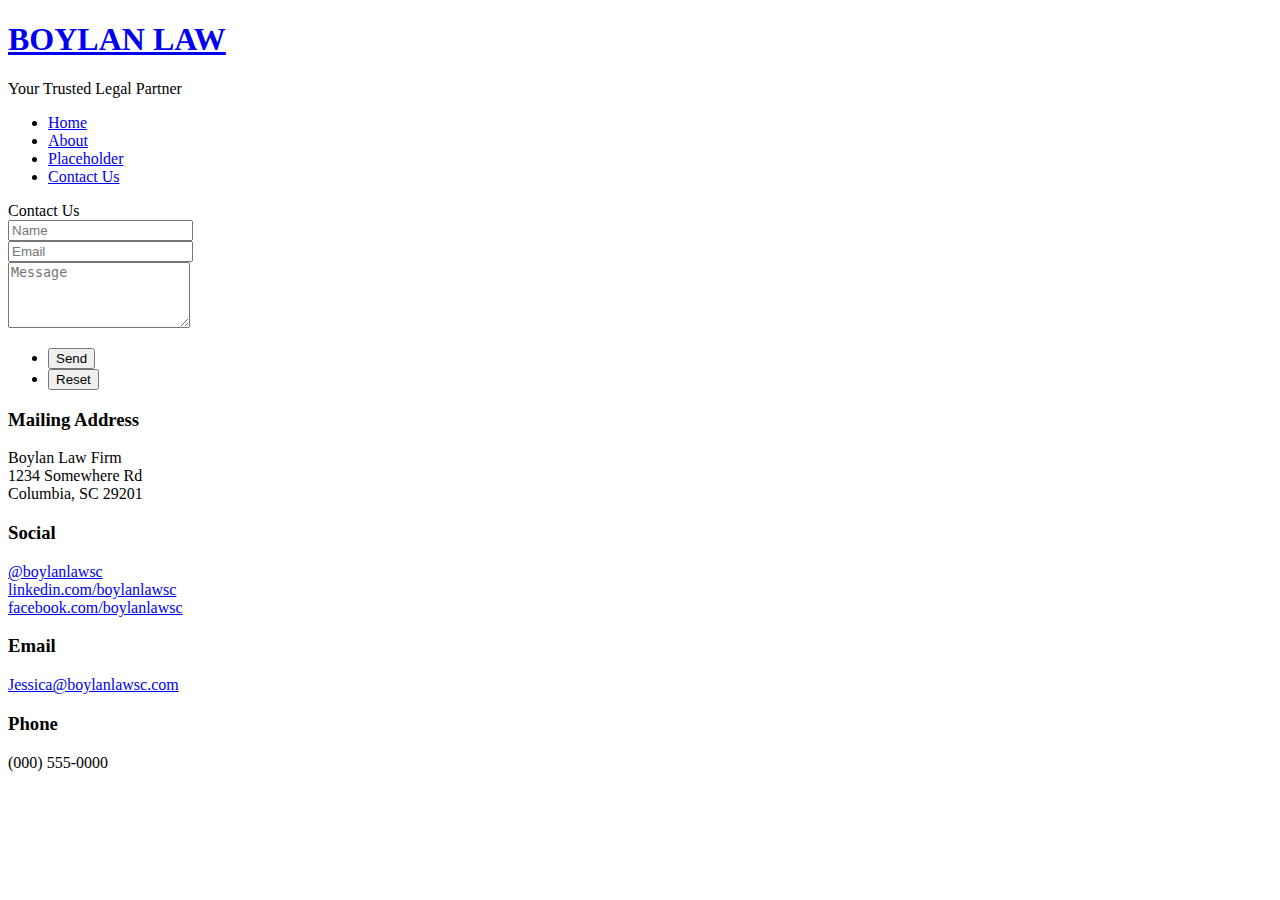
==== contact.html @ 7dc31549 "Add files via upload" ====
<!DOCTYPE HTML>
<!--
	Escape Velocity by HTML5 UP
	html5up.net | @ajlkn
	Free for personal and commercial use under the CCA 3.0 license (html5up.net/license)
-->
<html>
	<head>
		<title>Contact Us - Boylan Law Firm</title>
		<meta charset="utf-8" />
		<meta name="viewport" content="width=device-width, initial-scale=1, user-scalable=no" />
		<link rel="stylesheet" href="assets/css/main.css" />
	</head>
	<body class="no-sidebar is-preload">
		<div id="page-wrapper">

			<!-- Header -->
				<section id="header" class="wrapper">

					<!-- Logo -->
						<div id="logo">
							<h1><a href="index.html">BOYLAN LAW</a></h1>
							<p>Your Trusted Legal Partner</p>
						</div>

					<!-- Nav -->
						<nav id="nav">
							<ul>
								<li><a href="index.html">Home</a></li>
								<li><a href="about.html">About</a></li>
								<li><a href="placeholder.html">Placeholder</a></li>
								<li class="current"><a href="contact.html">Contact Us</a></li>
							</ul>
						</nav>

				</section>

			<!-- Main -->
				<div id="main" class="wrapper style2">
					<div class="title">Contact Us</div>
					<div class="container">

						<!-- Content -->
							<div id="content">
								<div class="row">
                                    <div class="col-6 col-12-medium">
        
                                        <!-- Contact Form -->
                                            <section>
                                                <form method="post" action="#">
                                                    <div class="row gtr-50">
                                                        <div class="col-6 col-12-small">
                                                            <input type="text" name="name" id="contact-name" placeholder="Name" />
                                                        </div>
                                                        <div class="col-6 col-12-small">
                                                            <input type="text" name="email" id="contact-email" placeholder="Email" />
                                                        </div>
                                                        <div class="col-12">
                                                            <textarea name="message" id="contact-message" placeholder="Message" rows="4"></textarea>
                                                        </div>
                                                        <div class="col-12">
                                                            <ul class="actions">
                                                                <li><input type="submit" class="style1" value="Send" /></li>
                                                                <li><input type="reset" class="style2" value="Reset" /></li>
                                                            </ul>
                                                        </div>
                                                    </div>
                                                </form>
                                            </section>
        
                                    </div>
                                    <div class="col-6 col-12-medium">
        
                                        <!-- Contact -->
                                            <section class="feature-list small">
                                                <div class="row">
                                                    <div class="col-6 col-12-small">
                                                        <section>
                                                            <h3 class="icon solid fa-home">Mailing Address</h3>
                                                            <p>
                                                                Boylan Law Firm<br />
                                                                1234 Somewhere Rd<br />
                                                                Columbia, SC 29201
                                                            </p>
                                                        </section>
                                                    </div>
                                                    <div class="col-6 col-12-small">
                                                        <section>
                                                            <h3 class="icon solid fa-comment">Social</h3>
                                                            <p>
                                                                <a href="#">@boylanlawsc</a><br />
                                                                <a href="#">linkedin.com/boylanlawsc</a><br />
                                                                <a href="#">facebook.com/boylanlawsc</a>
                                                            </p>
                                                        </section>
                                                    </div>
                                                    <div class="col-6 col-12-small">
                                                        <section>
                                                            <h3 class="icon solid fa-envelope">Email</h3>
                                                            <p>
                                                                <a href="#">Jessica@boylanlawsc.com</a>
                                                            </p>
                                                        </section>
                                                    </div>
                                                    <div class="col-6 col-12-small">
                                                        <section>
                                                            <h3 class="icon solid fa-phone">Phone</h3>
                                                            <p>
                                                                (000) 555-0000
                                                            </p>
                                                        </section>
                                                    </div>
                                                </div>
                                            </section>
                                    </div>
                                </div>
					</div>
				</div>
		</div>

		<!-- Scripts -->
			<script src="assets/js/jquery.min.js"></script>
			<script src="assets/js/jquery.dropotron.min.js"></script>
			<script src="assets/js/browser.min.js"></script>
			<script src="assets/js/breakpoints.min.js"></script>
			<script src="assets/js/util.js"></script>
			<script src="assets/js/main.js"></script>

	</body>
</html>
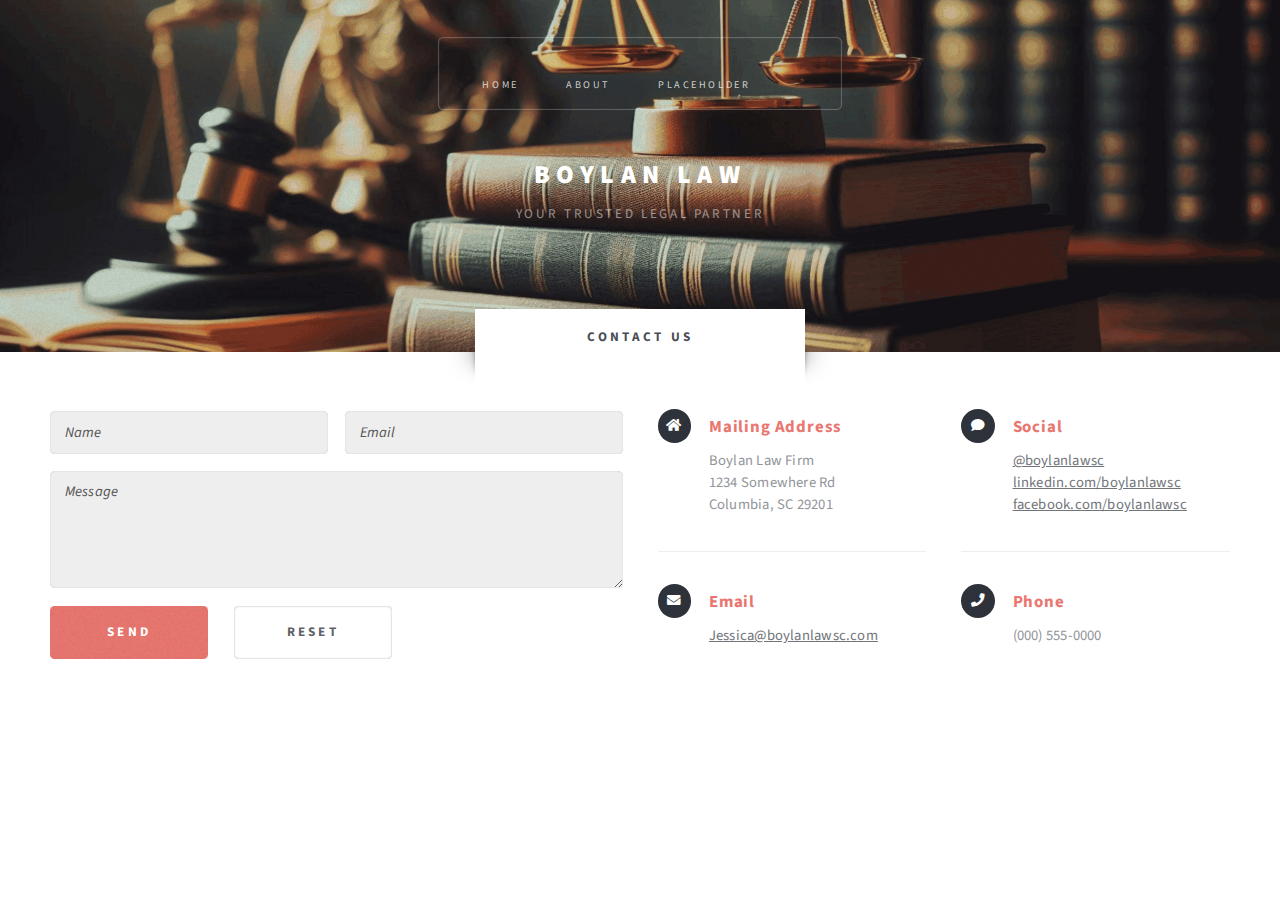
==== commit 3187ea65: "Update contact.html" ====
--- a/contact.html
+++ b/contact.html
@@ -29,7 +29,7 @@
 								<li><a href="index.html">Home</a></li>
 								<li><a href="about.html">About</a></li>
 								<li><a href="placeholder.html">Placeholder</a></li>
-								<li class="current"><a href="contact.html">Contact Us</a></li>
+								<li class="current"><a href="contact.html"></a></li>
 							</ul>
 						</nav>
 
@@ -127,4 +127,4 @@
 			<script src="assets/js/main.js"></script>
 
 	</body>
-</html>+</html>
--- a/assets/css/main.css
+++ b/assets/css/main.css
@@ -0,0 +1,2903 @@
+@import url("fontawesome-all.min.css");
+@import url("https://fonts.googleapis.com/css?family=Source+Sans+Pro:400,400italic,700,900");
+
+/*
+	Escape Velocity by HTML5 UP
+	html5up.net | @ajlkn
+	Free for personal and commercial use under the CCA 3.0 license (html5up.net/license)
+*/
+
+html, body, div, span, applet, object,
+iframe, h1, h2, h3, h4, h5, h6, p, blockquote,
+pre, a, abbr, acronym, address, big, cite,
+code, del, dfn, em, img, ins, kbd, q, s, samp,
+small, strike, strong, sub, sup, tt, var, b,
+u, i, center, dl, dt, dd, ol, ul, li, fieldset,
+form, label, legend, table, caption, tbody,
+tfoot, thead, tr, th, td, article, aside,
+canvas, details, embed, figure, figcaption,
+footer, header, hgroup, menu, nav, output, ruby,
+section, summary, time, mark, audio, video {
+	margin: 0;
+	padding: 0;
+	border: 0;
+	font-size: 100%;
+	font: inherit;
+	vertical-align: baseline;}
+
+article, aside, details, figcaption, figure,
+footer, header, hgroup, menu, nav, section {
+	display: block;}
+
+body {
+	line-height: 1;
+}
+
+ol, ul {
+	list-style: none;
+}
+
+blockquote, q {
+	quotes: none;
+}
+
+	blockquote:before, blockquote:after, q:before, q:after {
+		content: '';
+		content: none;
+	}
+
+table {
+	border-collapse: collapse;
+	border-spacing: 0;
+}
+
+body {
+	-webkit-text-size-adjust: none;
+}
+
+mark {
+	background-color: transparent;
+	color: inherit;
+}
+
+input::-moz-focus-inner {
+	border: 0;
+	padding: 0;
+}
+
+input, select, textarea {
+	-moz-appearance: none;
+	-webkit-appearance: none;
+	-ms-appearance: none;
+	appearance: none;
+}
+
+/* Basic */
+
+	@-ms-viewport {
+		width: device-width;
+	}
+
+	html {
+		box-sizing: border-box;
+	}
+
+	*, *:before, *:after {
+		box-sizing: inherit;
+	}
+
+	body.is-preload *, body.is-preload *:before, body.is-preload *:after {
+		-moz-animation: none !important;
+		-webkit-animation: none !important;
+		-ms-animation: none !important;
+		animation: none !important;
+		-moz-transition: none !important;
+		-webkit-transition: none !important;
+		-ms-transition: none !important;
+		transition: none !important;
+	}
+
+	body, input, textarea, select {
+		font-family: 'Source Sans Pro', sans-serif;
+		font-weight: 400;
+		color: #919499;
+		font-size: 14pt;
+		line-height: 1.75em;
+		letter-spacing: 0.025em;
+	}
+
+	h1, h2, h3, h4, h5, h6 {
+		font-weight: 700;
+		color: #484d55;
+	}
+
+		h1 a, h2 a, h3 a, h4 a, h5 a, h6 a {
+			color: inherit;
+			text-decoration: none;
+		}
+
+	a {
+		-moz-transition: color .25s ease-in-out;
+		-webkit-transition: color .25s ease-in-out;
+		-ms-transition: color .25s ease-in-out;
+		transition: color .25s ease-in-out;
+		text-decoration: underline;
+		color: #717479;
+	}
+
+		a:hover {
+			text-decoration: none;
+		}
+
+	strong, b {
+		font-weight: 700;
+		color: #484d55;
+	}
+
+	blockquote {
+		border-left: solid 0.5em #ddd;
+		padding: 1em 0 1em 2em;
+		font-style: italic;
+	}
+
+	em, i {
+		font-style: italic;
+	}
+
+	hr {
+		border: 0;
+		border-top: solid 1px #ddd;
+		margin: 2em 0 2em 0;
+	}
+
+	sub {
+		position: relative;
+		top: 0.5em;
+		font-size: 0.8em;
+	}
+
+	sup {
+		position: relative;
+		top: -0.5em;
+		font-size: 0.8em;
+	}
+
+	.nobr {
+		white-space: nowrap;
+	}
+
+	br.clear {
+		clear: both;
+	}
+
+	p, ul, ol, dl, table, blockquote, form {
+		margin-bottom: 2em;
+	}
+
+/* Container */
+
+	.container {
+		margin: 0 auto;
+		max-width: 100%;
+		width: 68em;
+	}
+
+		@media screen and (max-width: 1680px) {
+
+			.container {
+				width: 70em;
+			}
+
+		}
+
+		@media screen and (max-width: 1280px) {
+
+			.container {
+				width: calc(100% - 100px);
+			}
+
+		}
+
+		@media screen and (max-width: 980px) {
+
+			.container {
+				width: calc(100% - 100px);
+			}
+
+		}
+
+		@media screen and (max-width: 736px) {
+
+			.container {
+				width: calc(100% - 40px);
+			}
+
+		}
+
+/* Row */
+
+	.row {
+		display: flex;
+		flex-wrap: wrap;
+		box-sizing: border-box;
+		align-items: stretch;
+	}
+
+		.row > * {
+			box-sizing: border-box;
+		}
+
+		.row.gtr-uniform > * > :last-child {
+			margin-bottom: 0;
+		}
+
+		.row.aln-left {
+			justify-content: flex-start;
+		}
+
+		.row.aln-center {
+			justify-content: center;
+		}
+
+		.row.aln-right {
+			justify-content: flex-end;
+		}
+
+		.row.aln-top {
+			align-items: flex-start;
+		}
+
+		.row.aln-middle {
+			align-items: center;
+		}
+
+		.row.aln-bottom {
+			align-items: flex-end;
+		}
+
+		.row > .imp {
+			order: -1;
+		}
+
+		.row > .col-1 {
+			width: 8.33333%;
+		}
+
+		.row > .off-1 {
+			margin-left: 8.33333%;
+		}
+
+		.row > .col-2 {
+			width: 16.66667%;
+		}
+
+		.row > .off-2 {
+			margin-left: 16.66667%;
+		}
+
+		.row > .col-3 {
+			width: 25%;
+		}
+
+		.row > .off-3 {
+			margin-left: 25%;
+		}
+
+		.row > .col-4 {
+			width: 33.33333%;
+		}
+
+		.row > .off-4 {
+			margin-left: 33.33333%;
+		}
+
+		.row > .col-5 {
+			width: 41.66667%;
+		}
+
+		.row > .off-5 {
+			margin-left: 41.66667%;
+		}
+
+		.row > .col-6 {
+			width: 50%;
+		}
+
+		.row > .off-6 {
+			margin-left: 50%;
+		}
+
+		.row > .col-7 {
+			width: 58.33333%;
+		}
+
+		.row > .off-7 {
+			margin-left: 58.33333%;
+		}
+
+		.row > .col-8 {
+			width: 66.66667%;
+		}
+
+		.row > .off-8 {
+			margin-left: 66.66667%;
+		}
+
+		.row > .col-9 {
+			width: 75%;
+		}
+
+		.row > .off-9 {
+			margin-left: 75%;
+		}
+
+		.row > .col-10 {
+			width: 83.33333%;
+		}
+
+		.row > .off-10 {
+			margin-left: 83.33333%;
+		}
+
+		.row > .col-11 {
+			width: 91.66667%;
+		}
+
+		.row > .off-11 {
+			margin-left: 91.66667%;
+		}
+
+		.row > .col-12 {
+			width: 100%;
+		}
+
+		.row > .off-12 {
+			margin-left: 100%;
+		}
+
+		.row.gtr-0 {
+			margin-top: 0px;
+			margin-left: 0px;
+		}
+
+			.row.gtr-0 > * {
+				padding: 0px 0 0 0px;
+			}
+
+			.row.gtr-0.gtr-uniform {
+				margin-top: 0px;
+			}
+
+				.row.gtr-0.gtr-uniform > * {
+					padding-top: 0px;
+				}
+
+		.row.gtr-25 {
+			margin-top: -12.5px;
+			margin-left: -12.5px;
+		}
+
+			.row.gtr-25 > * {
+				padding: 12.5px 0 0 12.5px;
+			}
+
+			.row.gtr-25.gtr-uniform {
+				margin-top: -12.5px;
+			}
+
+				.row.gtr-25.gtr-uniform > * {
+					padding-top: 12.5px;
+				}
+
+		.row.gtr-50 {
+			margin-top: -25px;
+			margin-left: -25px;
+		}
+
+			.row.gtr-50 > * {
+				padding: 25px 0 0 25px;
+			}
+
+			.row.gtr-50.gtr-uniform {
+				margin-top: -25px;
+			}
+
+				.row.gtr-50.gtr-uniform > * {
+					padding-top: 25px;
+				}
+
+		.row {
+			margin-top: -50px;
+			margin-left: -50px;
+		}
+
+			.row > * {
+				padding: 50px 0 0 50px;
+			}
+
+			.row.gtr-uniform {
+				margin-top: -50px;
+			}
+
+				.row.gtr-uniform > * {
+					padding-top: 50px;
+				}
+
+		.row.gtr-150 {
+			margin-top: -75px;
+			margin-left: -75px;
+		}
+
+			.row.gtr-150 > * {
+				padding: 75px 0 0 75px;
+			}
+
+			.row.gtr-150.gtr-uniform {
+				margin-top: -75px;
+			}
+
+				.row.gtr-150.gtr-uniform > * {
+					padding-top: 75px;
+				}
+
+		.row.gtr-200 {
+			margin-top: -100px;
+			margin-left: -100px;
+		}
+
+			.row.gtr-200 > * {
+				padding: 100px 0 0 100px;
+			}
+
+			.row.gtr-200.gtr-uniform {
+				margin-top: -100px;
+			}
+
+				.row.gtr-200.gtr-uniform > * {
+					padding-top: 100px;
+				}
+
+		@media screen and (max-width: 1680px) {
+
+			.row {
+				display: flex;
+				flex-wrap: wrap;
+				box-sizing: border-box;
+				align-items: stretch;
+			}
+
+				.row > * {
+					box-sizing: border-box;
+				}
+
+				.row.gtr-uniform > * > :last-child {
+					margin-bottom: 0;
+				}
+
+				.row.aln-left {
+					justify-content: flex-start;
+				}
+
+				.row.aln-center {
+					justify-content: center;
+				}
+
+				.row.aln-right {
+					justify-content: flex-end;
+				}
+
+				.row.aln-top {
+					align-items: flex-start;
+				}
+
+				.row.aln-middle {
+					align-items: center;
+				}
+
+				.row.aln-bottom {
+					align-items: flex-end;
+				}
+
+				.row > .imp-xlarge {
+					order: -1;
+				}
+
+				.row > .col-1-xlarge {
+					width: 8.33333%;
+				}
+
+				.row > .off-1-xlarge {
+					margin-left: 8.33333%;
+				}
+
+				.row > .col-2-xlarge {
+					width: 16.66667%;
+				}
+
+				.row > .off-2-xlarge {
+					margin-left: 16.66667%;
+				}
+
+				.row > .col-3-xlarge {
+					width: 25%;
+				}
+
+				.row > .off-3-xlarge {
+					margin-left: 25%;
+				}
+
+				.row > .col-4-xlarge {
+					width: 33.33333%;
+				}
+
+				.row > .off-4-xlarge {
+					margin-left: 33.33333%;
+				}
+
+				.row > .col-5-xlarge {
+					width: 41.66667%;
+				}
+
+				.row > .off-5-xlarge {
+					margin-left: 41.66667%;
+				}
+
+				.row > .col-6-xlarge {
+					width: 50%;
+				}
+
+				.row > .off-6-xlarge {
+					margin-left: 50%;
+				}
+
+				.row > .col-7-xlarge {
+					width: 58.33333%;
+				}
+
+				.row > .off-7-xlarge {
+					margin-left: 58.33333%;
+				}
+
+				.row > .col-8-xlarge {
+					width: 66.66667%;
+				}
+
+				.row > .off-8-xlarge {
+					margin-left: 66.66667%;
+				}
+
+				.row > .col-9-xlarge {
+					width: 75%;
+				}
+
+				.row > .off-9-xlarge {
+					margin-left: 75%;
+				}
+
+				.row > .col-10-xlarge {
+					width: 83.33333%;
+				}
+
+				.row > .off-10-xlarge {
+					margin-left: 83.33333%;
+				}
+
+				.row > .col-11-xlarge {
+					width: 91.66667%;
+				}
+
+				.row > .off-11-xlarge {
+					margin-left: 91.66667%;
+				}
+
+				.row > .col-12-xlarge {
+					width: 100%;
+				}
+
+				.row > .off-12-xlarge {
+					margin-left: 100%;
+				}
+
+				.row.gtr-0 {
+					margin-top: 0px;
+					margin-left: 0px;
+				}
+
+					.row.gtr-0 > * {
+						padding: 0px 0 0 0px;
+					}
+
+					.row.gtr-0.gtr-uniform {
+						margin-top: 0px;
+					}
+
+						.row.gtr-0.gtr-uniform > * {
+							padding-top: 0px;
+						}
+
+				.row.gtr-25 {
+					margin-top: -12.5px;
+					margin-left: -12.5px;
+				}
+
+					.row.gtr-25 > * {
+						padding: 12.5px 0 0 12.5px;
+					}
+
+					.row.gtr-25.gtr-uniform {
+						margin-top: -12.5px;
+					}
+
+						.row.gtr-25.gtr-uniform > * {
+							padding-top: 12.5px;
+						}
+
+				.row.gtr-50 {
+					margin-top: -25px;
+					margin-left: -25px;
+				}
+
+					.row.gtr-50 > * {
+						padding: 25px 0 0 25px;
+					}
+
+					.row.gtr-50.gtr-uniform {
+						margin-top: -25px;
+					}
+
+						.row.gtr-50.gtr-uniform > * {
+							padding-top: 25px;
+						}
+
+				.row {
+					margin-top: -50px;
+					margin-left: -50px;
+				}
+
+					.row > * {
+						padding: 50px 0 0 50px;
+					}
+
+					.row.gtr-uniform {
+						margin-top: -50px;
+					}
+
+						.row.gtr-uniform > * {
+							padding-top: 50px;
+						}
+
+				.row.gtr-150 {
+					margin-top: -75px;
+					margin-left: -75px;
+				}
+
+					.row.gtr-150 > * {
+						padding: 75px 0 0 75px;
+					}
+
+					.row.gtr-150.gtr-uniform {
+						margin-top: -75px;
+					}
+
+						.row.gtr-150.gtr-uniform > * {
+							padding-top: 75px;
+						}
+
+				.row.gtr-200 {
+					margin-top: -100px;
+					margin-left: -100px;
+				}
+
+					.row.gtr-200 > * {
+						padding: 100px 0 0 100px;
+					}
+
+					.row.gtr-200.gtr-uniform {
+						margin-top: -100px;
+					}
+
+						.row.gtr-200.gtr-uniform > * {
+							padding-top: 100px;
+						}
+
+		}
+
+		@media screen and (max-width: 1280px) {
+
+			.row {
+				display: flex;
+				flex-wrap: wrap;
+				box-sizing: border-box;
+				align-items: stretch;
+			}
+
+				.row > * {
+					box-sizing: border-box;
+				}
+
+				.row.gtr-uniform > * > :last-child {
+					margin-bottom: 0;
+				}
+
+				.row.aln-left {
+					justify-content: flex-start;
+				}
+
+				.row.aln-center {
+					justify-content: center;
+				}
+
+				.row.aln-right {
+					justify-content: flex-end;
+				}
+
+				.row.aln-top {
+					align-items: flex-start;
+				}
+
+				.row.aln-middle {
+					align-items: center;
+				}
+
+				.row.aln-bottom {
+					align-items: flex-end;
+				}
+
+				.row > .imp-large {
+					order: -1;
+				}
+
+				.row > .col-1-large {
+					width: 8.33333%;
+				}
+
+				.row > .off-1-large {
+					margin-left: 8.33333%;
+				}
+
+				.row > .col-2-large {
+					width: 16.66667%;
+				}
+
+				.row > .off-2-large {
+					margin-left: 16.66667%;
+				}
+
+				.row > .col-3-large {
+					width: 25%;
+				}
+
+				.row > .off-3-large {
+					margin-left: 25%;
+				}
+
+				.row > .col-4-large {
+					width: 33.33333%;
+				}
+
+				.row > .off-4-large {
+					margin-left: 33.33333%;
+				}
+
+				.row > .col-5-large {
+					width: 41.66667%;
+				}
+
+				.row > .off-5-large {
+					margin-left: 41.66667%;
+				}
+
+				.row > .col-6-large {
+					width: 50%;
+				}
+
+				.row > .off-6-large {
+					margin-left: 50%;
+				}
+
+				.row > .col-7-large {
+					width: 58.33333%;
+				}
+
+				.row > .off-7-large {
+					margin-left: 58.33333%;
+				}
+
+				.row > .col-8-large {
+					width: 66.66667%;
+				}
+
+				.row > .off-8-large {
+					margin-left: 66.66667%;
+				}
+
+				.row > .col-9-large {
+					width: 75%;
+				}
+
+				.row > .off-9-large {
+					margin-left: 75%;
+				}
+
+				.row > .col-10-large {
+					width: 83.33333%;
+				}
+
+				.row > .off-10-large {
+					margin-left: 83.33333%;
+				}
+
+				.row > .col-11-large {
+					width: 91.66667%;
+				}
+
+				.row > .off-11-large {
+					margin-left: 91.66667%;
+				}
+
+				.row > .col-12-large {
+					width: 100%;
+				}
+
+				.row > .off-12-large {
+					margin-left: 100%;
+				}
+
+				.row.gtr-0 {
+					margin-top: 0px;
+					margin-left: 0px;
+				}
+
+					.row.gtr-0 > * {
+						padding: 0px 0 0 0px;
+					}
+
+					.row.gtr-0.gtr-uniform {
+						margin-top: 0px;
+					}
+
+						.row.gtr-0.gtr-uniform > * {
+							padding-top: 0px;
+						}
+
+				.row.gtr-25 {
+					margin-top: -8.75px;
+					margin-left: -8.75px;
+				}
+
+					.row.gtr-25 > * {
+						padding: 8.75px 0 0 8.75px;
+					}
+
+					.row.gtr-25.gtr-uniform {
+						margin-top: -8.75px;
+					}
+
+						.row.gtr-25.gtr-uniform > * {
+							padding-top: 8.75px;
+						}
+
+				.row.gtr-50 {
+					margin-top: -17.5px;
+					margin-left: -17.5px;
+				}
+
+					.row.gtr-50 > * {
+						padding: 17.5px 0 0 17.5px;
+					}
+
+					.row.gtr-50.gtr-uniform {
+						margin-top: -17.5px;
+					}
+
+						.row.gtr-50.gtr-uniform > * {
+							padding-top: 17.5px;
+						}
+
+				.row {
+					margin-top: -35px;
+					margin-left: -35px;
+				}
+
+					.row > * {
+						padding: 35px 0 0 35px;
+					}
+
+					.row.gtr-uniform {
+						margin-top: -35px;
+					}
+
+						.row.gtr-uniform > * {
+							padding-top: 35px;
+						}
+
+				.row.gtr-150 {
+					margin-top: -52.5px;
+					margin-left: -52.5px;
+				}
+
+					.row.gtr-150 > * {
+						padding: 52.5px 0 0 52.5px;
+					}
+
+					.row.gtr-150.gtr-uniform {
+						margin-top: -52.5px;
+					}
+
+						.row.gtr-150.gtr-uniform > * {
+							padding-top: 52.5px;
+						}
+
+				.row.gtr-200 {
+					margin-top: -70px;
+					margin-left: -70px;
+				}
+
+					.row.gtr-200 > * {
+						padding: 70px 0 0 70px;
+					}
+
+					.row.gtr-200.gtr-uniform {
+						margin-top: -70px;
+					}
+
+						.row.gtr-200.gtr-uniform > * {
+							padding-top: 70px;
+						}
+
+		}
+
+		@media screen and (max-width: 980px) {
+
+			.row {
+				display: flex;
+				flex-wrap: wrap;
+				box-sizing: border-box;
+				align-items: stretch;
+			}
+
+				.row > * {
+					box-sizing: border-box;
+				}
+
+				.row.gtr-uniform > * > :last-child {
+					margin-bottom: 0;
+				}
+
+				.row.aln-left {
+					justify-content: flex-start;
+				}
+
+				.row.aln-center {
+					justify-content: center;
+				}
+
+				.row.aln-right {
+					justify-content: flex-end;
+				}
+
+				.row.aln-top {
+					align-items: flex-start;
+				}
+
+				.row.aln-middle {
+					align-items: center;
+				}
+
+				.row.aln-bottom {
+					align-items: flex-end;
+				}
+
+				.row > .imp-medium {
+					order: -1;
+				}
+
+				.row > .col-1-medium {
+					width: 8.33333%;
+				}
+
+				.row > .off-1-medium {
+					margin-left: 8.33333%;
+				}
+
+				.row > .col-2-medium {
+					width: 16.66667%;
+				}
+
+				.row > .off-2-medium {
+					margin-left: 16.66667%;
+				}
+
+				.row > .col-3-medium {
+					width: 25%;
+				}
+
+				.row > .off-3-medium {
+					margin-left: 25%;
+				}
+
+				.row > .col-4-medium {
+					width: 33.33333%;
+				}
+
+				.row > .off-4-medium {
+					margin-left: 33.33333%;
+				}
+
+				.row > .col-5-medium {
+					width: 41.66667%;
+				}
+
+				.row > .off-5-medium {
+					margin-left: 41.66667%;
+				}
+
+				.row > .col-6-medium {
+					width: 50%;
+				}
+
+				.row > .off-6-medium {
+					margin-left: 50%;
+				}
+
+				.row > .col-7-medium {
+					width: 58.33333%;
+				}
+
+				.row > .off-7-medium {
+					margin-left: 58.33333%;
+				}
+
+				.row > .col-8-medium {
+					width: 66.66667%;
+				}
+
+				.row > .off-8-medium {
+					margin-left: 66.66667%;
+				}
+
+				.row > .col-9-medium {
+					width: 75%;
+				}
+
+				.row > .off-9-medium {
+					margin-left: 75%;
+				}
+
+				.row > .col-10-medium {
+					width: 83.33333%;
+				}
+
+				.row > .off-10-medium {
+					margin-left: 83.33333%;
+				}
+
+				.row > .col-11-medium {
+					width: 91.66667%;
+				}
+
+				.row > .off-11-medium {
+					margin-left: 91.66667%;
+				}
+
+				.row > .col-12-medium {
+					width: 100%;
+				}
+
+				.row > .off-12-medium {
+					margin-left: 100%;
+				}
+
+				.row.gtr-0 {
+					margin-top: 0px;
+					margin-left: 0px;
+				}
+
+					.row.gtr-0 > * {
+						padding: 0px 0 0 0px;
+					}
+
+					.row.gtr-0.gtr-uniform {
+						margin-top: 0px;
+					}
+
+						.row.gtr-0.gtr-uniform > * {
+							padding-top: 0px;
+						}
+
+				.row.gtr-25 {
+					margin-top: -12.5px;
+					margin-left: -12.5px;
+				}
+
+					.row.gtr-25 > * {
+						padding: 12.5px 0 0 12.5px;
+					}
+
+					.row.gtr-25.gtr-uniform {
+						margin-top: -12.5px;
+					}
+
+						.row.gtr-25.gtr-uniform > * {
+							padding-top: 12.5px;
+						}
+
+				.row.gtr-50 {
+					margin-top: -25px;
+					margin-left: -25px;
+				}
+
+					.row.gtr-50 > * {
+						padding: 25px 0 0 25px;
+					}
+
+					.row.gtr-50.gtr-uniform {
+						margin-top: -25px;
+					}
+
+						.row.gtr-50.gtr-uniform > * {
+							padding-top: 25px;
+						}
+
+				.row {
+					margin-top: -50px;
+					margin-left: -50px;
+				}
+
+					.row > * {
+						padding: 50px 0 0 50px;
+					}
+
+					.row.gtr-uniform {
+						margin-top: -50px;
+					}
+
+						.row.gtr-uniform > * {
+							padding-top: 50px;
+						}
+
+				.row.gtr-150 {
+					margin-top: -75px;
+					margin-left: -75px;
+				}
+
+					.row.gtr-150 > * {
+						padding: 75px 0 0 75px;
+					}
+
+					.row.gtr-150.gtr-uniform {
+						margin-top: -75px;
+					}
+
+						.row.gtr-150.gtr-uniform > * {
+							padding-top: 75px;
+						}
+
+				.row.gtr-200 {
+					margin-top: -100px;
+					margin-left: -100px;
+				}
+
+					.row.gtr-200 > * {
+						padding: 100px 0 0 100px;
+					}
+
+					.row.gtr-200.gtr-uniform {
+						margin-top: -100px;
+					}
+
+						.row.gtr-200.gtr-uniform > * {
+							padding-top: 100px;
+						}
+
+		}
+
+		@media screen and (max-width: 736px) {
+
+			.row {
+				display: flex;
+				flex-wrap: wrap;
+				box-sizing: border-box;
+				align-items: stretch;
+			}
+
+				.row > * {
+					box-sizing: border-box;
+				}
+
+				.row.gtr-uniform > * > :last-child {
+					margin-bottom: 0;
+				}
+
+				.row.aln-left {
+					justify-content: flex-start;
+				}
+
+				.row.aln-center {
+					justify-content: center;
+				}
+
+				.row.aln-right {
+					justify-content: flex-end;
+				}
+
+				.row.aln-top {
+					align-items: flex-start;
+				}
+
+				.row.aln-middle {
+					align-items: center;
+				}
+
+				.row.aln-bottom {
+					align-items: flex-end;
+				}
+
+				.row > .imp-small {
+					order: -1;
+				}
+
+				.row > .col-1-small {
+					width: 8.33333%;
+				}
+
+				.row > .off-1-small {
+					margin-left: 8.33333%;
+				}
+
+				.row > .col-2-small {
+					width: 16.66667%;
+				}
+
+				.row > .off-2-small {
+					margin-left: 16.66667%;
+				}
+
+				.row > .col-3-small {
+					width: 25%;
+				}
+
+				.row > .off-3-small {
+					margin-left: 25%;
+				}
+
+				.row > .col-4-small {
+					width: 33.33333%;
+				}
+
+				.row > .off-4-small {
+					margin-left: 33.33333%;
+				}
+
+				.row > .col-5-small {
+					width: 41.66667%;
+				}
+
+				.row > .off-5-small {
+					margin-left: 41.66667%;
+				}
+
+				.row > .col-6-small {
+					width: 50%;
+				}
+
+				.row > .off-6-small {
+					margin-left: 50%;
+				}
+
+				.row > .col-7-small {
+					width: 58.33333%;
+				}
+
+				.row > .off-7-small {
+					margin-left: 58.33333%;
+				}
+
+				.row > .col-8-small {
+					width: 66.66667%;
+				}
+
+				.row > .off-8-small {
+					margin-left: 66.66667%;
+				}
+
+				.row > .col-9-small {
+					width: 75%;
+				}
+
+				.row > .off-9-small {
+					margin-left: 75%;
+				}
+
+				.row > .col-10-small {
+					width: 83.33333%;
+				}
+
+				.row > .off-10-small {
+					margin-left: 83.33333%;
+				}
+
+				.row > .col-11-small {
+					width: 91.66667%;
+				}
+
+				.row > .off-11-small {
+					margin-left: 91.66667%;
+				}
+
+				.row > .col-12-small {
+					width: 100%;
+				}
+
+				.row > .off-12-small {
+					margin-left: 100%;
+				}
+
+				.row.gtr-0 {
+					margin-top: 0px;
+					margin-left: 0px;
+				}
+
+					.row.gtr-0 > * {
+						padding: 0px 0 0 0px;
+					}
+
+					.row.gtr-0.gtr-uniform {
+						margin-top: 0px;
+					}
+
+						.row.gtr-0.gtr-uniform > * {
+							padding-top: 0px;
+						}
+
+				.row.gtr-25 {
+					margin-top: -7.5px;
+					margin-left: -7.5px;
+				}
+
+					.row.gtr-25 > * {
+						padding: 7.5px 0 0 7.5px;
+					}
+
+					.row.gtr-25.gtr-uniform {
+						margin-top: -7.5px;
+					}
+
+						.row.gtr-25.gtr-uniform > * {
+							padding-top: 7.5px;
+						}
+
+				.row.gtr-50 {
+					margin-top: -15px;
+					margin-left: -15px;
+				}
+
+					.row.gtr-50 > * {
+						padding: 15px 0 0 15px;
+					}
+
+					.row.gtr-50.gtr-uniform {
+						margin-top: -15px;
+					}
+
+						.row.gtr-50.gtr-uniform > * {
+							padding-top: 15px;
+						}
+
+				.row {
+					margin-top: -30px;
+					margin-left: -30px;
+				}
+
+					.row > * {
+						padding: 30px 0 0 30px;
+					}
+
+					.row.gtr-uniform {
+						margin-top: -30px;
+					}
+
+						.row.gtr-uniform > * {
+							padding-top: 30px;
+						}
+
+				.row.gtr-150 {
+					margin-top: -45px;
+					margin-left: -45px;
+				}
+
+					.row.gtr-150 > * {
+						padding: 45px 0 0 45px;
+					}
+
+					.row.gtr-150.gtr-uniform {
+						margin-top: -45px;
+					}
+
+						.row.gtr-150.gtr-uniform > * {
+							padding-top: 45px;
+						}
+
+				.row.gtr-200 {
+					margin-top: -60px;
+					margin-left: -60px;
+				}
+
+					.row.gtr-200 > * {
+						padding: 60px 0 0 60px;
+					}
+
+					.row.gtr-200.gtr-uniform {
+						margin-top: -60px;
+					}
+
+						.row.gtr-200.gtr-uniform > * {
+							padding-top: 60px;
+						}
+
+		}
+
+/* Section/Article */
+
+	section,
+	article {
+		margin: 0 0 4em 0;
+	}
+
+	section > :last-child,
+	article > :last-child,
+	section:last-child,
+	article:last-child {
+		margin-bottom: 0;
+	}
+
+	header.style1 {
+		text-align: center;
+		padding: 3em 0 3em 0;
+	}
+
+		header.style1 h2 {
+			font-weight: 700;
+			font-size: 2em;
+			letter-spacing: 0.075em;
+			line-height: 1.5em;
+		}
+
+		header.style1 p {
+			color: #b1b4b9;
+			display: block;
+			margin: 1.15em 0 0 0;
+			font-size: 1.3em;
+			letter-spacing: 0.075em;
+			line-height: 1.5em;
+		}
+
+/* Table */
+
+	table {
+		width: 100%;
+	}
+
+		table.default {
+			width: 100%;
+		}
+
+			table.default tbody tr:nth-child(2n+2) {
+				background: #f4f4f4;
+			}
+
+			table.default td {
+				padding: 0.5em 1em 0.5em 1em;
+			}
+
+			table.default th {
+				text-align: left;
+				font-weight: 400;
+				padding: 0.5em 1em 0.5em 1em;
+			}
+
+			table.default thead {
+				background: #484d55;
+				color: #fff;
+			}
+
+			table.default tfoot {
+				background: #eee;
+			}
+
+/* Form */
+
+	form label {
+		display: block;
+		font-weight: 700;
+		color: #484d55;
+		margin: 0.25em 0 0.5em 0;
+	}
+
+	form input[type="text"],
+	form input[type="email"],
+	form input[type="password"],
+	form select,
+	form textarea {
+		-moz-transition: all .25s ease-in-out;
+		-webkit-transition: all .25s ease-in-out;
+		-ms-transition: all .25s ease-in-out;
+		transition: all .25s ease-in-out;
+		-webkit-appearance: none;
+		display: block;
+		border: 0;
+		background: #eee;
+		box-shadow: inset 0px 0px 1px 0px #a0a1a7;
+		border-radius: 0.35em;
+		width: 100%;
+		padding: 0.75em 1em 0.75em 1em;
+	}
+
+		form input[type="text"]:focus,
+		form input[type="email"]:focus,
+		form input[type="password"]:focus,
+		form select:focus,
+		form textarea:focus {
+			background: #f8f8f8;
+		}
+
+	form input[type="text"],
+	form input[type="email"]
+	input[type="password"] {
+		line-height: 1em;
+	}
+
+	form select {
+		line-height: 1em;
+	}
+
+	form textarea {
+		min-height: 8em;
+	}
+
+	form ul.actions {
+		margin-top: 0;
+	}
+
+	form ::-webkit-input-placeholder {
+		color: #555 !important;
+		font-style: italic;
+		line-height: 1.35em;
+	}
+
+	form :-moz-placeholder {
+		color: #555 !important;
+		font-style: italic;
+	}
+
+	form ::-moz-placeholder {
+		color: #555 !important;
+		font-style: italic;
+	}
+
+	form :-ms-input-placeholder {
+		color: #555 !important;
+		font-style: italic;
+	}
+
+	form ::-moz-focus-inner {
+		border: 0;
+	}
+
+/* Image */
+
+	.image {
+		display: inline-block;
+	}
+
+		.image img {
+			display: block;
+			width: 100%;
+		}
+
+		.image.fit {
+			display: block;
+			width: 100%;
+		}
+
+		.image.left {
+			float: left;
+			margin: 0 2em 2em 0;
+		}
+
+		.image.centered {
+			display: block;
+			margin: 0 0 2em 0;
+		}
+
+			.image.centered img {
+				margin: 0 auto;
+				width: auto;
+			}
+
+		.image.featured {
+			display: block;
+			width: 25%;
+			margin: 0 0 2em 0;
+		}
+
+/* Button */
+
+	input[type="button"],
+	input[type="submit"],
+	input[type="reset"],
+	button,
+	.button {
+		-moz-transition: all .25s ease-in-out;
+		-webkit-transition: all .25s ease-in-out;
+		-ms-transition: all .25s ease-in-out;
+		transition: all .25s ease-in-out;
+		display: inline-block;
+		background: #444;
+		text-align: center;
+		text-transform: uppercase;
+		font-weight: 700;
+		letter-spacing: 0.25em;
+		text-decoration: none;
+		border-radius: 0.35em;
+		border: 0;
+		outline: 0;
+		cursor: pointer;
+		padding: 0 2.25em 0 2.25em;
+		font-size: 0.9em;
+		min-width: 12em;
+		height: 4em;
+		line-height: 4em;
+	}
+
+		input[type="button"]:hover,
+		input[type="submit"]:hover,
+		input[type="reset"]:hover,
+		button:hover,
+		.button:hover {
+			background-color: #f98780;
+		}
+
+		input[type="button"].large,
+		input[type="submit"].large,
+		input[type="reset"].large,
+		button.large,
+		.button.large {
+			font-size: 1em;
+			min-width: 14em;
+		}
+
+		input[type="button"].style1,
+		input[type="submit"].style1,
+		input[type="reset"].style1,
+		button.style1,
+		.button.style1 {
+			background: #e97770 url("images/overlay.png");
+			color: #fff;
+		}
+
+			input[type="button"].style1:hover,
+			input[type="submit"].style1:hover,
+			input[type="reset"].style1:hover,
+			button.style1:hover,
+			.button.style1:hover {
+				background-color: #f98780;
+			}
+
+			input[type="button"].style1:active,
+			input[type="submit"].style1:active,
+			input[type="reset"].style1:active,
+			button.style1:active,
+			.button.style1:active {
+				background-color: #d96760;
+			}
+
+		input[type="button"].style2,
+		input[type="submit"].style2,
+		input[type="reset"].style2,
+		button.style2,
+		.button.style2 {
+			background: none;
+			color: #606167;
+			box-shadow: inset 0px 0px 2px 0px #a0a1a7;
+		}
+
+			input[type="button"].style2:hover,
+			input[type="submit"].style2:hover,
+			input[type="reset"].style2:hover,
+			button.style2:hover,
+			.button.style2:hover {
+				box-shadow: inset 0px 0px 2px 0px #606167;
+			}
+
+			input[type="button"].style2:active,
+			input[type="submit"].style2:active,
+			input[type="reset"].style2:active,
+			button.style2:active,
+			.button.style2:active {
+				box-shadow: inset 0px 0px 2px 0px #202127;
+			}
+
+		input[type="button"].style3,
+		input[type="submit"].style3,
+		input[type="reset"].style3,
+		button.style3,
+		.button.style3 {
+			background: #2f333b url("images/overlay.png");
+			color: #fff;
+		}
+
+			input[type="button"].style3:hover,
+			input[type="submit"].style3:hover,
+			input[type="reset"].style3:hover,
+			button.style3:hover,
+			.button.style3:hover {
+				background-color: #3f434b;
+			}
+
+			input[type="button"].style3:active,
+			input[type="submit"].style3:active,
+			input[type="reset"].style3:active,
+			button.style3:active,
+			.button.style3:active {
+				background-color: #1f232b;
+			}
+
+/* List */
+
+	ul {
+		list-style: disc;
+		padding-left: 1em;
+	}
+
+		ul li {
+			padding-left: 0.5em;
+		}
+
+		ul.style2 {
+			list-style: none;
+			padding-left: 0;
+		}
+
+			ul.style2 li {
+				border-top: solid 1px #eee;
+				padding: 1.5em 0 0 0;
+				margin: 1.5em 0 0 0;
+			}
+
+				ul.style2 li:first-child {
+					border-top: 0;
+					padding-top: 0;
+					margin-top: 0;
+				}
+
+		ul.style3 {
+			list-style: none;
+			padding-left: 0;
+		}
+
+			ul.style3 li {
+				border-top: solid 1px #eee;
+				padding: 0.5em 0 0 0;
+				margin: 0.5em 0 0 0;
+			}
+
+				ul.style3 li:first-child {
+					border-top: 0;
+					padding-top: 0;
+					margin-top: 0;
+				}
+
+	ol {
+		list-style: decimal;
+		padding-left: 1.25em;
+	}
+
+		ol li {
+			padding-left: 0.25em;
+		}
+
+/* Actions */
+
+	ul.actions {
+		list-style: none;
+		padding-left: 0;
+		margin: 3em 0 0 0;
+	}
+
+		ul.actions li {
+			display: inline-block;
+			margin: 0 0.75em 0 0.75em;
+			padding-left: 0;
+		}
+
+			ul.actions li:first-child {
+				margin-left: 0;
+			}
+
+			ul.actions li:last-child {
+				margin-right: 0;
+			}
+
+		ul.actions.special {
+			text-align: center;
+		}
+
+/* Feature List */
+
+	.feature-list {
+		max-width: 58em;
+		margin-left: auto;
+		margin-right: auto;
+		position: relative;
+		top: 0.75em;
+	}
+
+		.feature-list section {
+			border-top: solid 1px #eee;
+			padding-top: 3em;
+			padding-left: 5em;
+			position: relative;
+		}
+
+		@media screen and (min-width: 981px) {
+
+			.feature-list > .row > :nth-child(-n + 2) > section {
+				border-top: 0;
+				padding-top: 0;
+			}
+
+		}
+
+		.feature-list h3 {
+			color: #e97770 !important;
+			margin: -0.35em 0 0.75em 0;
+			font-size: 1.15em;
+			letter-spacing: 0.05em;
+		}
+
+			.feature-list h3:before {
+				display: block;
+				color: #fff;
+				background: #2f333b url("images/overlay.png");
+				border-radius: 2.5em;
+				text-align: center;
+				width: 2.5em;
+				height: 2.5em;
+				line-height: 2.5em;
+				margin-right: 0.75em;
+				position: absolute;
+				left: 0;
+				margin-top: -0.5em;
+			}
+
+		.feature-list.small section {
+			padding-left: 3.5em;
+		}
+
+		.feature-list.small h3:before {
+			font-size: 0.8em;
+		}
+
+/* Icons */
+
+	.icon {
+		text-decoration: none;
+		text-decoration: none;
+	}
+
+		.icon:before {
+			-moz-osx-font-smoothing: grayscale;
+			-webkit-font-smoothing: antialiased;
+			display: inline-block;
+			font-style: normal;
+			font-variant: normal;
+			text-rendering: auto;
+			line-height: 1;
+			text-transform: none !important;
+			font-family: 'Font Awesome 5 Free';
+			font-weight: 400;
+		}
+
+		.icon:before {
+			line-height: inherit;
+			font-size: 1.25em;
+		}
+
+		.icon > .label {
+			display: none;
+		}
+
+		.icon.solid:before {
+			font-weight: 900;
+		}
+
+		.icon.brands:before {
+			font-family: 'Font Awesome 5 Brands';
+		}
+
+/* Box */
+
+	.box header {
+		margin: 0 0 1.5em 0;
+	}
+
+		.box header.style1 {
+			position: relative;
+			margin: -0.5em 0 0 0;
+			padding-top: 0;
+		}
+
+	.box h2 {
+		margin: 0 0 0.75em 0;
+		font-size: 1.15em;
+		letter-spacing: 0.05em;
+	}
+
+	.box h3 {
+		margin: 0 0 0.5em 0;
+		font-size: 1em;
+		font-weight: 600;
+		letter-spacing: 0.05em;
+	}
+
+	.box.post-excerpt .image.left {
+		position: relative;
+		top: 0.5em;
+		width: 5em;
+	}
+
+	.box.post-excerpt h3, .box.post-excerpt p {
+		margin-left: 7em;
+	}
+
+/* Wrapper */
+
+	.wrapper {
+		position: relative;
+		padding: 6em 0 9em 0;
+	}
+
+		.wrapper .title {
+			position: absolute;
+			top: 0;
+			left: 50%;
+			text-align: center;
+			text-transform: uppercase;
+			display: block;
+			font-weight: 700;
+			letter-spacing: 0.25em;
+			font-size: 0.9em;
+			width: 25em;
+			height: 3.25em;
+			top: -3.25em;
+			line-height: 3.25em;
+			margin-bottom: -3.25em;
+			margin-left: -12.5em;
+			padding-top: 0.5em;
+		}
+
+			.wrapper .title:before {
+				content: '';
+				position: absolute;
+				bottom: -38px;
+				left: -35px;
+				width: 35px;
+				height: 38px;
+				background: url("images/shadow.png");
+			}
+
+			.wrapper .title:after {
+				-moz-transform: scaleX(-1);
+				-webkit-transform: scaleX(-1);
+				-ms-transform: scaleX(-1);
+				transform: scaleX(-1);
+				content: '';
+				position: absolute;
+				bottom: -38px;
+				right: -35px;
+				width: 35px;
+				height: 38px;
+				background: url("images/shadow.png");
+			}
+
+		.wrapper.style1 {
+			background: #23271d url("images/overlay.png");
+			color: #eee;
+			color: rgba(255, 255, 255, 0.75);
+		}
+
+			.wrapper.style1 .title {
+				background: #23271d url("images/overlay.png");
+				color: #fff;
+			}
+
+			.wrapper.style1 h1, .wrapper.style1 h2, .wrapper.style1 h3, .wrapper.style1 h4, .wrapper.style1 h5, .wrapper.style1 h6, .wrapper.style1 strong, .wrapper.style1 b, .wrapper.style1 a {
+				color: #fff;
+			}
+
+		.wrapper.style2 {
+			background: #fff;
+		}
+
+			.wrapper.style2 .title {
+				background: #fff;
+				color: #484d55;
+			}
+
+		.wrapper.style3 {
+			background: #f3f3f3 url("images/overlay.png");
+		}
+
+			.wrapper.style3 .title {
+				background: #f3f3f3 url("images/overlay.png");
+				color: #484d55;
+			}
+
+			.wrapper.style3 .image {
+				border: solid 10px #fff;
+			}
+
+/* Page Wrapper */
+
+	#page-wrapper > section {
+		margin-bottom: 0;
+	}
+
+/* Header */
+
+	#header {
+		display: -moz-flex;
+		display: -webkit-flex;
+		display: -ms-flex;
+		display: flex;
+		-moz-align-items: center;
+		-webkit-align-items: center;
+		-ms-align-items: center;
+		align-items: center;
+		-moz-justify-content: center;
+		-webkit-justify-content: center;
+		-ms-justify-content: center;
+		justify-content: center;
+		position: relative;
+		height: 24em;
+		background: url("../../images/banner.jpg") center center;
+		background-size: cover;
+		padding: 0;
+	}
+
+		#header:before {
+			content: '';
+			position: absolute;
+			top: 0;
+			left: 0;
+			width: 100%;
+			height: 100%;
+			background: url("images/overlay.png");
+		}
+
+		.homepage #header {
+			height: 35em;
+		}
+
+/* Logo */
+
+	#logo {
+		width: 100%;
+		text-align: center;
+		position: relative;
+		top: 1.5em;
+	}
+
+		#logo h1 {
+			font-weight: 900;
+			text-transform: uppercase;
+			color: #fff;
+			font-size: 2em;
+			letter-spacing: 0.25em;
+		}
+
+		#logo p {
+			color: #eee;
+			color: rgba(255, 255, 255, 0.5);
+			text-transform: uppercase;
+			margin: 1.25em 0 0 0;
+			display: block;
+			letter-spacing: 0.2em;
+			font-size: 0.9em;
+		}
+
+/* Nav */
+
+	#nav {
+		position: absolute;
+		display: block;
+		top: 2.5em;
+		left: 0;
+		width: 100%;
+		text-align: center;
+	}
+
+		#nav > ul {
+			display: inline-block;
+			border-radius: 0.35em;
+			box-shadow: inset 0px 0px 1px 1px rgba(255, 255, 255, 0.25);
+			padding: 0 1.5em 0 1.5em;
+		}
+
+			#nav > ul > li {
+				display: inline-block;
+				text-align: center;
+				padding: 0 1.5em 0 1.5em;
+			}
+
+				#nav > ul > li > ul {
+					display: none;
+				}
+
+				#nav > ul > li > a, #nav > ul > li > span {
+					display: block;
+					color: #eee;
+					color: rgba(255, 255, 255, 0.75);
+					text-transform: uppercase;
+					text-decoration: none;
+					font-size: 0.7em;
+					letter-spacing: 0.25em;
+					height: 5em;
+					line-height: 5em;
+					-moz-transition: all .25s ease-in-out;
+					-webkit-transition: all .25s ease-in-out;
+					-o-transition: all .25s ease-in-out;
+					-ms-transition: all .25s ease-in-out;
+					transition: all .25s ease-in-out;
+					outline: 0;
+				}
+
+				#nav > ul > li:hover > a {
+					color: #fff;
+				}
+
+				#nav > ul > li.active > a, #nav > ul > li.active > span {
+					color: #fff;
+				}
+
+	.dropotron {
+		background: #222835 url("images/overlay.png");
+		background-color: rgba(44, 50, 63, 0.925);
+		padding: 1.25em 1em 1.25em 1em;
+		border-radius: 0.35em;
+		box-shadow: inset 0px 0px 1px 1px rgba(255, 255, 255, 0.25);
+		min-width: 12em;
+		text-align: left;
+		margin-top: -1.25em;
+		margin-left: -1px;
+		list-style: none;
+	}
+
+		.dropotron.level-0 {
+			margin-top: -1px;
+			margin-left: 0;
+			border-top-left-radius: 0;
+			border-top-right-radius: 0;
+		}
+
+		.dropotron a, .dropotron span {
+			-moz-transition: all .25s ease-in-out;
+			-webkit-transition: all .25s ease-in-out;
+			-ms-transition: all .25s ease-in-out;
+			transition: all .25s ease-in-out;
+			display: block;
+			color: #eee;
+			color: rgba(255, 255, 255, 0.75);
+			text-transform: uppercase;
+			text-decoration: none;
+			font-size: 0.7em;
+			letter-spacing: 0.25em;
+			border-top: solid 1px rgba(255, 255, 255, 0.15);
+			line-height: 3em;
+		}
+
+		.dropotron li {
+			padding-left: 0;
+		}
+
+			.dropotron li:first-child a, .dropotron li:first-child span {
+				border-top: 0;
+			}
+
+			.dropotron li:hover > a, .dropotron li:hover > span {
+				color: #fff;
+			}
+
+/* Intro */
+
+	#intro {
+		padding-bottom: 8em;
+		text-align: center;
+	}
+
+		#intro p.style1 {
+			font-size: 1.5em;
+			letter-spacing: 0.075em;
+		}
+
+		#intro p.style2 {
+			font-weight: 700;
+			color: #fff;
+			border-radius: 0.35em;
+			box-shadow: inset 0px 0px 1px 1px rgba(255, 255, 255, 0.25);
+			font-size: 2.75em;
+			letter-spacing: 0.075em;
+			line-height: 1.35em;
+			padding: 1em 0 1em 0;
+			margin-bottom: 1em;
+		}
+
+			#intro p.style2 a {
+				color: inherit;
+				text-decoration: none;
+			}
+
+		#intro p.style3 {
+			font-size: 1.1em;
+			width: 48em;
+			margin: 0 auto;
+		}
+
+/* Features */
+
+	#features header.style1 {
+		padding-bottom: 5em;
+	}
+
+	#features ul.actions {
+		margin-top: 5em;
+	}
+
+/* Highlights */
+
+	#highlights .highlight {
+		text-align: center;
+	}
+
+		#highlights .highlight h3 {
+			color: #e97770;
+			margin: 0 0 0.75em 0;
+			font-size: 1.15em;
+			letter-spacing: 0.05em;
+		}
+
+/* Main */
+
+/* Footer */
+
+	#footer {
+		background: #23271d url("images/overlay.png");
+		color: #eee;
+		color: rgba(#ffffff);
+		max-height: 30%;
+	}
+
+		#footer h1, #footer h2, #footer h3, #footer h4, #footer h5, #footer h6, #footer strong, #footer b, #footer a {
+			color: #fff;
+		}
+
+		#footer hr {
+			border-top-color: #333;
+			border-top-color: rgba(255, 255, 255, 0.05);
+		}
+
+/* Copyright */
+
+	#copyright {
+		text-align: center;
+		padding-top: 6em;
+		margin-top: 6em;
+		border-top: solid 1px rgba(255, 255, 255, 0.05);
+	}
+
+		#copyright ul {
+			display: inline-block;
+			border-radius: 0.35em;
+			box-shadow: inset 0px 0px 1px 1px rgba(255, 255, 255, 0.05);
+			color: #aaa;
+			color: rgba(255, 255, 255, 0.25);
+			padding: 0.75em 2em;
+			font-size: 0.9em;
+		}
+
+			#copyright ul li {
+				display: inline-block;
+				margin-left: 1em;
+				padding-left: 1em;
+				border-left: solid 1px #333;
+				border-left-color: rgba(255, 255, 255, 0.05);
+			}
+
+				#copyright ul li:first-child {
+					border-left: 0;
+					margin-left: 0;
+					padding-left: 0;
+				}
+
+		#copyright a {
+			color: inherit;
+		}
+
+			#copyright a:hover {
+				color: #fff;
+			}
+
+/* XLarge */
+
+	@media screen and (max-width: 1680px) {
+
+		/* Basic */
+
+			body, input, textarea, select {
+				font-size: 12pt;
+			}
+
+	}
+
+/* Large */
+
+	@media screen and (max-width: 1280px) {
+
+		/* Basic */
+
+			body, input, select, textarea {
+				font-size: 11pt;
+				line-height: 1.5em;
+				letter-spacing: 0.015em;
+			}
+
+		/* Wrapper */
+
+			.wrapper {
+				padding: 4em 0 7em 0;
+			}
+
+		/* Logo */
+
+			#logo {
+				margin-top: -0.5em !important;
+			}
+
+				#logo h1 {
+					font-size: 1.75em;
+				}
+
+		/* Intro */
+
+			#intro {
+				padding-bottom: 7em;
+			}
+
+				#intro p.style1 {
+					font-size: 1.25em;
+				}
+
+				#intro p.style2 {
+					font-size: 2.25em;
+				}
+
+		/* Footer */
+
+			#footer {
+				padding-bottom: 0em;
+			}
+
+				#footer header.style1 {
+					padding-bottom: 4em;
+					margin-bottom: 4em;
+					border-bottom: solid 1px rgba(255, 255, 255, 0.05);
+				}
+
+		/* Copyright */
+
+			#copyright {
+				padding-top: 4em;
+				margin-top: 4em;
+			}
+
+	}
+
+/* Medium */
+
+	#navPanel, #titleBar {
+		display: none;
+	}
+
+	@media screen and (max-width: 980px) {
+
+		/* Section/Article */
+
+			header br {
+				display: none;
+			}
+
+		/* Form */
+
+			form ul.actions {
+				text-align: center;
+			}
+
+		/* Feature List */
+
+			.feature-list {
+				max-width: 40em;
+			}
+
+				.feature-list section {
+					padding-top: 4em;
+				}
+
+				.feature-list > .row > :first-child > section {
+					border-top: 0;
+					padding-top: 0;
+				}
+
+		/* Nav */
+
+			#nav {
+				display: none;
+			}
+
+		/* Logo */
+
+			#logo {
+				top: 0;
+			}
+
+		/* Intro */
+
+			#intro p.style3 {
+				width: auto;
+			}
+
+		/* Highlights */
+
+			#highlights .highlight {
+				max-width: 40em;
+				margin-left: auto;
+				margin-right: auto;
+			}
+
+		/* Footer */
+
+			#footer .feature-list {
+				border-top: solid 1px rgba(255, 255, 255, 0.05);
+				padding-top: 0em;
+			}
+
+	}
+
+		@media screen and (max-width: 980px) and (min-width: 737px) {
+
+				#footer .feature-list > .row > :nth-child(2) > section {
+					border-top: 0;
+					padding-top: 0;
+				}
+
+		}
+
+	@media screen and (max-width: 980px) {
+
+		/* Nav */
+
+			#page-wrapper {
+				-moz-backface-visibility: hidden;
+				-webkit-backface-visibility: hidden;
+				-ms-backface-visibility: hidden;
+				backface-visibility: hidden;
+				-moz-transition: -moz-transform 0.5s ease;
+				-webkit-transition: -webkit-transform 0.5s ease;
+				-ms-transition: -ms-transform 0.5s ease;
+				transition: transform 0.5s ease;
+				padding-bottom: 1px;
+			}
+
+			#titleBar {
+				-moz-backface-visibility: hidden;
+				-webkit-backface-visibility: hidden;
+				-ms-backface-visibility: hidden;
+				backface-visibility: hidden;
+				-moz-transition: -moz-transform 0.5s ease;
+				-webkit-transition: -webkit-transform 0.5s ease;
+				-ms-transition: -ms-transform 0.5s ease;
+				transition: transform 0.5s ease;
+				display: block;
+				height: 44px;
+				left: 0;
+				position: fixed;
+				top: 0;
+				width: 100%;
+				z-index: 10001;
+				background: none;
+			}
+
+				#titleBar .title {
+					display: none;
+				}
+
+				#titleBar .toggle {
+					text-decoration: none;
+					position: absolute;
+					top: 0;
+					left: 0;
+					width: 60px;
+					height: 44px;
+				}
+
+					#titleBar .toggle:before {
+						-moz-osx-font-smoothing: grayscale;
+						-webkit-font-smoothing: antialiased;
+						display: inline-block;
+						font-style: normal;
+						font-variant: normal;
+						text-rendering: auto;
+						line-height: 1;
+						text-transform: none !important;
+						font-family: 'Font Awesome 5 Free';
+						font-weight: 900;
+					}
+
+					#titleBar .toggle:before {
+						-moz-transition: all .15s ease-in-out;
+						-webkit-transition: all .15s ease-in-out;
+						-ms-transition: all .15s ease-in-out;
+						transition: all .15s ease-in-out;
+						text-decoration: none;
+						content: '\f0c9';
+						font-size: 14px;
+						position: absolute;
+						top: 6px;
+						left: 6px;
+						display: block;
+						width: 54px;
+						height: 38px;
+						line-height: 38px;
+						text-align: center;
+						color: rgba(255, 255, 255, 0.75);
+						background-color: rgba(92, 95, 103, 0.5);
+						border-radius: 0.25em;
+					}
+
+					#titleBar .toggle:active:before {
+						background-color: rgba(92, 95, 103, 0.75);
+					}
+
+			#navPanel {
+				-moz-backface-visibility: hidden;
+				-webkit-backface-visibility: hidden;
+				-ms-backface-visibility: hidden;
+				backface-visibility: hidden;
+				-moz-transform: translateX(-275px);
+				-webkit-transform: translateX(-275px);
+				-ms-transform: translateX(-275px);
+				transform: translateX(-275px);
+				-moz-transition: -moz-transform 0.5s ease;
+				-webkit-transition: -webkit-transform 0.5s ease;
+				-ms-transition: -ms-transform 0.5s ease;
+				transition: transform 0.5s ease;
+				display: block;
+				height: 100%;
+				left: 0;
+				overflow-y: auto;
+				position: fixed;
+				top: 0;
+				width: 275px;
+				z-index: 10002;
+				background: #242730 url("images/overlay.png");
+				box-shadow: inset -3px 0px 4px 0px rgba(0, 0, 0, 0.1);
+			}
+
+				#navPanel .link {
+					display: block;
+					color: rgba(255, 255, 255, 0.5);
+					text-transform: uppercase;
+					text-decoration: none;
+					font-size: 0.85em;
+					letter-spacing: 0.15em;
+					text-decoration: none;
+					height: 44px;
+					line-height: 44px;
+					border-top: solid 1px rgba(255, 255, 255, 0.05);
+					margin: 0 15px 0 15px;
+				}
+
+					#navPanel .link:first-child {
+						border-top: 0;
+					}
+
+				#navPanel .indent-1 {
+					display: inline-block;
+					width: 1em;
+				}
+
+				#navPanel .indent-2 {
+					display: inline-block;
+					width: 2em;
+				}
+
+				#navPanel .indent-3 {
+					display: inline-block;
+					width: 3em;
+				}
+
+				#navPanel .indent-4 {
+					display: inline-block;
+					width: 4em;
+				}
+
+				#navPanel .indent-5 {
+					display: inline-block;
+					width: 5em;
+				}
+
+				#navPanel .depth-0 {
+					color: #fff;
+				}
+
+			body.navPanel-visible #page-wrapper {
+				-moz-transform: translateX(275px);
+				-webkit-transform: translateX(275px);
+				-ms-transform: translateX(275px);
+				transform: translateX(275px);
+			}
+
+			body.navPanel-visible #titleBar {
+				-moz-transform: translateX(275px);
+				-webkit-transform: translateX(275px);
+				-ms-transform: translateX(275px);
+				transform: translateX(275px);
+			}
+
+			body.navPanel-visible #navPanel {
+				-moz-transform: translateX(0);
+				-webkit-transform: translateX(0);
+				-ms-transform: translateX(0);
+				transform: translateX(0);
+			}
+
+	}
+
+/* Small */
+
+	@media screen and (max-width: 736px) {
+
+		/* Basic */
+
+			body, input, select, textarea {
+				line-height: 1.5em;
+				font-size: 10.5pt;
+				letter-spacing: 0;
+			}
+
+			h2, h3, h4, h5, h6 {
+				font-size: 1.2em;
+				letter-spacing: 0.05em;
+				margin: 0 0 1em 0;
+			}
+
+			hr {
+				margin: 1em 0 1em 0;
+			}
+
+		/* Section/Article */
+
+			section, article {
+				clear: both;
+			}
+
+			header br {
+				display: none;
+			}
+
+			header.style1 {
+				padding: 0 0 1em 0;
+			}
+
+				header.style1 h2 {
+					font-size: 1.5em;
+					letter-spacing: 0.075em;
+					line-height: 1.25em;
+				}
+
+				header.style1 p {
+					font-size: 1em;
+					letter-spacing: 0;
+					display: block;
+					margin: 0;
+				}
+
+		/* Button */
+
+			input[type="button"],
+			input[type="submit"],
+			input[type="reset"],
+			button,
+			.button {
+				display: block;
+				width: 100%;
+				font-size: 1em;
+				max-width: 30em;
+				margin: 0 auto;
+			}
+
+		/* Actions */
+
+			ul.actions {
+				margin: 2em 0 0 0;
+			}
+
+				ul.actions li {
+					margin: 15px 0 0 0;
+					display: block;
+				}
+
+					ul.actions li:first-child {
+						margin-top: 0;
+					}
+
+		/* Feature List */
+
+			.feature-list section {
+				padding-top: 2em;
+				padding-left: 4em;
+			}
+
+			.feature-list h3:before {
+				font-size: 0.9em;
+			}
+
+		/* Box */
+
+			.box.post-excerpt .image.left {
+				position: relative;
+				top: 0.25em;
+				width: 25%;
+				margin: 0;
+			}
+
+			.box.post-excerpt h3, .box.post-excerpt p {
+				margin-left: 32.5%;
+			}
+
+		/* Wrapper */
+
+			.wrapper {
+				padding: 3em 0 6em 0;
+			}
+
+				.wrapper .title {
+					font-size: 0.9em;
+					width: 18em;
+					height: 2.5em;
+					top: -2.5em;
+					line-height: 2.5em;
+					margin-bottom: -2.5em;
+					margin-left: -9em;
+					padding-top: 0.5em;
+				}
+
+					.wrapper .title:before, .wrapper .title:after {
+						height: 15px;
+						bottom: -15px;
+						background-size: 100% 100%;
+					}
+
+		/* Header */
+
+			#header {
+				height: 17em;
+			}
+
+				.homepage #header {
+					height: 20em;
+				}
+
+		/* Logo */
+
+			#logo {
+				text-align: center;
+				padding-left: 2em;
+				padding-right: 2em;
+			}
+
+				#logo h1 {
+					font-size: 1.5em;
+					letter-spacing: 0.2em;
+				}
+
+				#logo p {
+					margin: 1.25em 0 0 0;
+					display: block;
+					letter-spacing: 0.2em;
+					font-size: 0.9em;
+				}
+
+		/* Intro */
+
+			#intro {
+				text-align: center;
+				padding-right: 2em;
+				padding-left: 2em;
+				padding-bottom: 5em;
+				margin: 0 auto;
+			}
+
+				#intro p.style1 {
+					margin-bottom: 1.5em;
+				}
+
+				#intro p.style2 {
+					font-size: 1.5em;
+					letter-spacing: 0.05em;
+					line-height: 1.25em;
+					padding: 1.25em;
+				}
+
+		/* Features */
+
+			#features header.style1 {
+				padding-bottom: 4em;
+			}
+
+			#features ul.actions {
+				margin-top: 4em;
+			}
+
+		/* Content */
+
+			#content {
+				padding: 0 0 2em 0;
+			}
+
+				#content header.style1 {
+					padding-bottom: 2.5em;
+				}
+
+		/* Footer */
+
+			#footer {
+				padding-bottom: 0;
+			}
+
+				#footer header.style1 {
+					padding-bottom: 0;
+					margin-bottom: 2em;
+					border-bottom: 0;
+				}
+
+				#footer .feature-list {
+					border-top: 0;
+					padding-top: 0;
+				}
+
+		/* Copyright */
+
+			#copyright {
+				padding-top: 0;
+				margin-top: 4em;
+				border-top: 0;
+			}
+
+				#copyright ul {
+					padding: 1em 2em;
+					width: 100%;
+				}
+
+					#copyright ul li {
+						display: block;
+						margin: 0.5em 0 0 0;
+						border-left: 0;
+						padding: 0;
+					}
+
+						#copyright ul li:first-child {
+							margin-top: 0;
+						}
+
+	}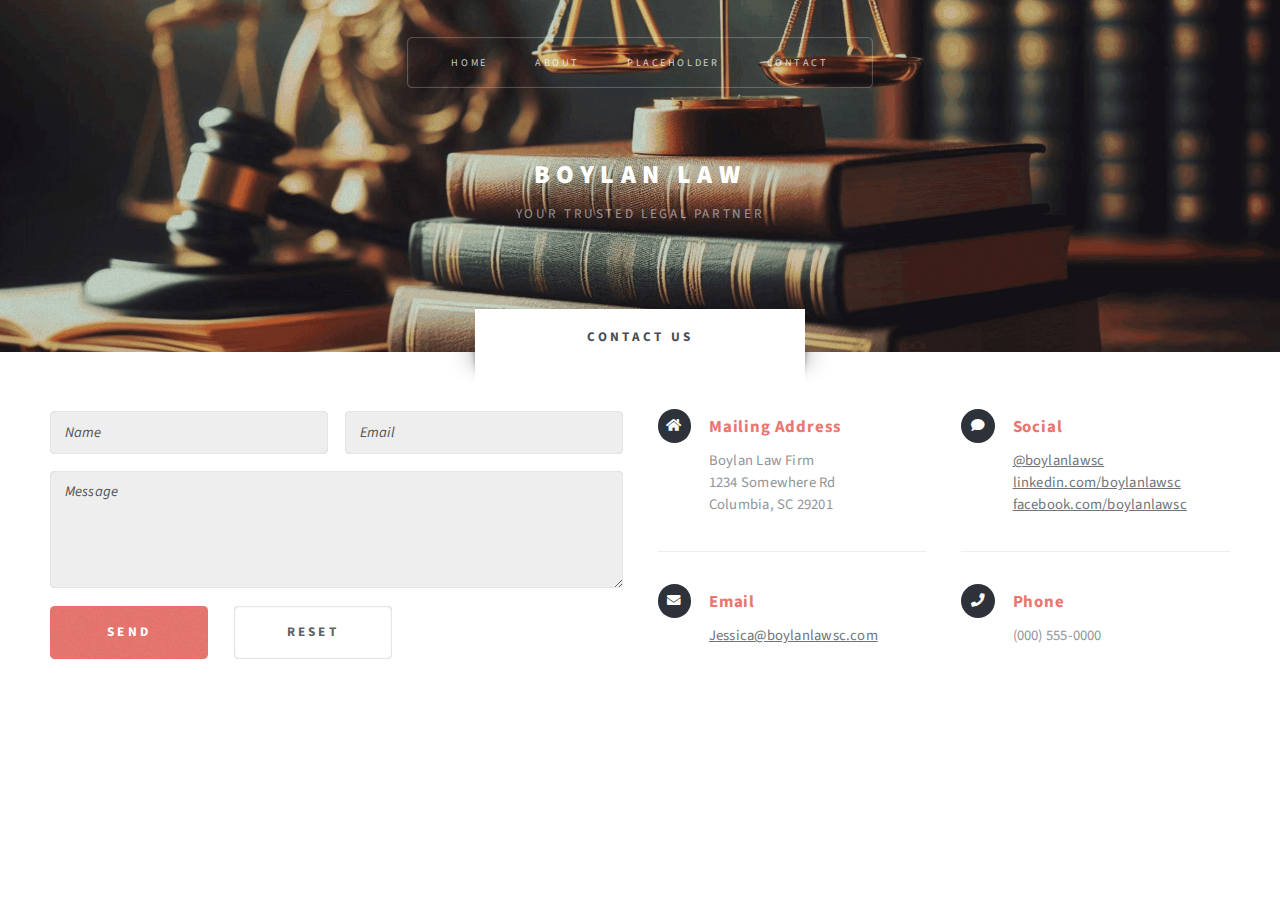
==== commit f1b8a337: "Update contact.html" ====
--- a/contact.html
+++ b/contact.html
@@ -29,7 +29,7 @@
 								<li><a href="index.html">Home</a></li>
 								<li><a href="about.html">About</a></li>
 								<li><a href="placeholder.html">Placeholder</a></li>
-								<li class="current"><a href="contact.html"></a></li>
+								<li class="current"><a href="contact.html">Contact</a></li>
 							</ul>
 						</nav>
 
